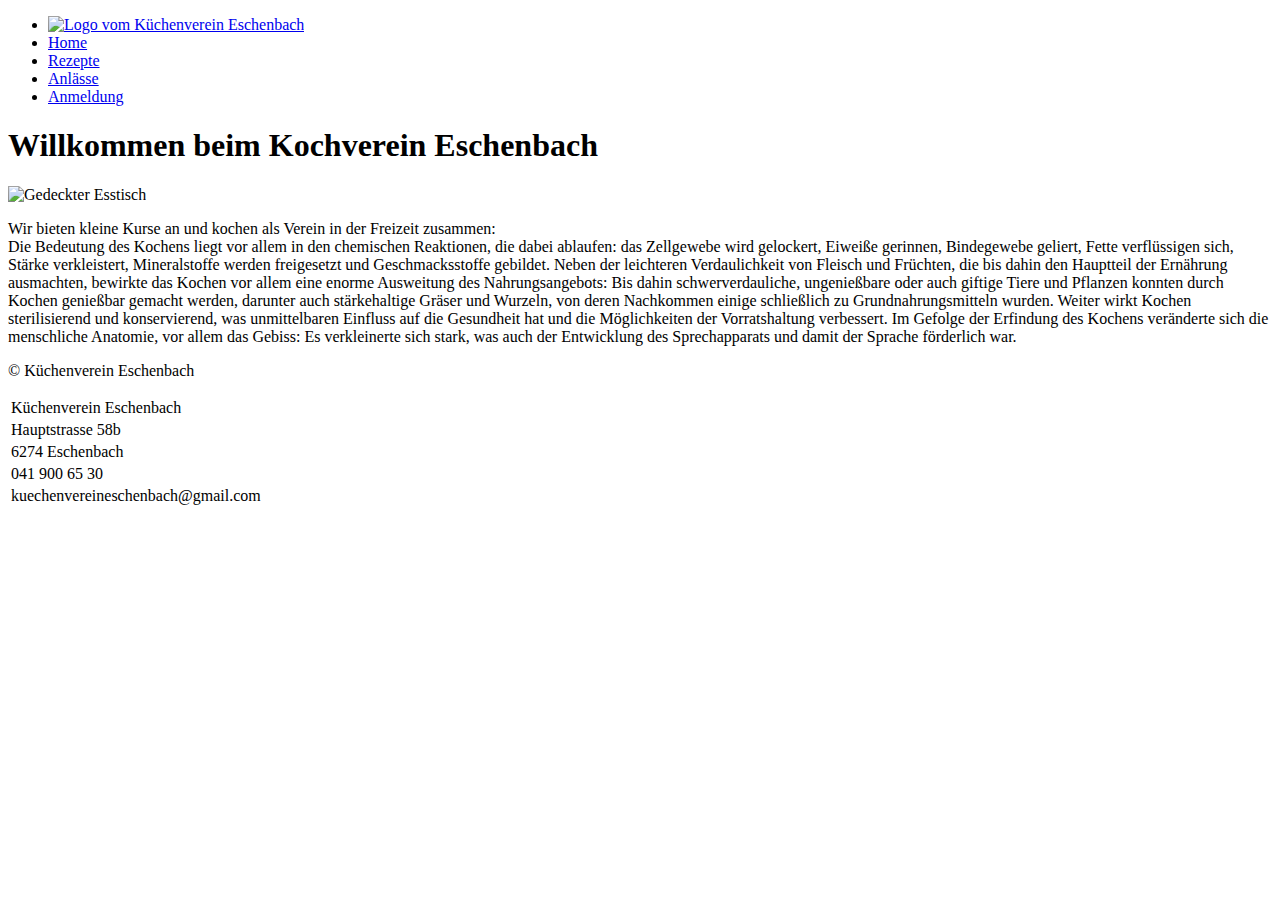
==== index.html @ 4b41437d "create index.html" ====
<!DOCTYPE html>
<html lang="de">

<head>
	<meta charset="UTF-8">
	<meta name="viewport" content="width=device-width, initial-scale=1.0">
	<title>Home - Kochverein Eschenbach</title>
	<link rel="stylesheet" type="text/css" href="css/style.css">
	<link rel="stylesheet" type="text/css" href="https://fonts.googleapis.com/css?family=Cardo:400i,700&display=swap">
	<link rel="apple-touch-icon" sizes="57x57" href="images/apple-icon-57x57.png">
	<link rel="apple-touch-icon" sizes="60x60" href="images/apple-icon-60x60.png">
	<link rel="apple-touch-icon" sizes="72x72" href="images/apple-icon-72x72.png">
	<link rel="apple-touch-icon" sizes="76x76" href="images/apple-icon-76x76.png">
	<link rel="apple-touch-icon" sizes="114x114" href="images/apple-icon-114x114.png">
	<link rel="apple-touch-icon" sizes="120x120" href="images/apple-icon-120x120.png">
	<link rel="apple-touch-icon" sizes="144x144" href="images/apple-icon-144x144.png">
	<link rel="apple-touch-icon" sizes="152x152" href="images/apple-icon-152x152.png">
	<link rel="apple-touch-icon" sizes="180x180" href="images/apple-icon-180x180.png">
	<link rel="icon" type="image/png" sizes="192x192" href="images/android-icon-192x192.png">
	<link rel="icon" type="image/png" sizes="32x32" href="images/favicon-32x32.png">
	<link rel="icon" type="image/png" sizes="96x96" href="images/favicon-96x96.png">
	<link rel="icon" type="image/png" sizes="16x16" href="images/favicon-16x16.png">
	<link rel="manifest" href="images/manifest.json">
	<meta name="msapplication-TileColor" content="#ffffff">
	<meta name="msapplication-TileImage" content="images/ms-icon-144x144.png">
	<meta name="theme-color" content="#ffffff">
</head>

<body id="home">

	<nav>
		<ul class="menu">
			<li><a href="index.html"><img class="logo" src="images/logo.png" alt="Logo vom Küchenverein Eschenbach"></a>
			</li>
			<li class="item active"><a href="index.html">Home</a></li>
			<li class="item"><a href="sites/site2.html">Rezepte</a></li>
			<li class="item"><a href="sites/site3.html">Anlässe</a></li>
			<li class="item"><a href="sites/site4.html">Anmeldung</a></li>
		</ul>
	</nav>
	<h1> Willkommen beim Kochverein Eschenbach</h1>
	<img class="table" src="images/homepicture.png" alt="Gedeckter Esstisch">
	<p class="introduction">Wir bieten kleine Kurse an und kochen als Verein in der Freizeit zusammen: <br>
		Die Bedeutung des Kochens liegt vor allem in den chemischen Reaktionen, die dabei ablaufen: das Zellgewebe wird
		gelockert, Eiweiße gerinnen, Bindegewebe geliert, Fette verflüssigen sich, Stärke verkleistert, Mineralstoffe
		werden freigesetzt und Geschmacksstoffe gebildet. Neben der leichteren Verdaulichkeit von Fleisch und Früchten,
		die bis dahin den Hauptteil der Ernährung ausmachten, bewirkte das Kochen vor allem eine enorme Ausweitung des
		Nahrungsangebots: Bis dahin schwerverdauliche, ungenießbare oder auch giftige Tiere und Pflanzen konnten durch
		Kochen genießbar gemacht werden, darunter auch stärkehaltige Gräser und Wurzeln, von deren Nachkommen einige
		schließlich zu Grundnahrungsmitteln wurden. Weiter wirkt Kochen sterilisierend und konservierend, was
		unmittelbaren Einfluss auf die Gesundheit hat und die Möglichkeiten der Vorratshaltung verbessert. Im Gefolge
		der Erfindung des Kochens veränderte sich die menschliche Anatomie, vor allem das Gebiss: Es verkleinerte sich
		stark, was auch der Entwicklung des Sprechapparats und damit der Sprache förderlich war.</p>


	<footer>

		<p class="leftfooter">&copy; Küchenverein Eschenbach</p>

		<table class="tbfooter">

			<tr>
				<td>Küchenverein Eschenbach</td>
			</tr>
			<tr>
				<td>Hauptstrasse 58b</td>
			</tr>
			<tr>
				<td>6274 Eschenbach</td>
			</tr>
			<tr>
				<td>041 900 65 30</td>
			</tr>
			<tr>
				<td>kuechenvereineschenbach@gmail.com</td>
			</tr>
		</table>


	</footer>
</body>

</html>
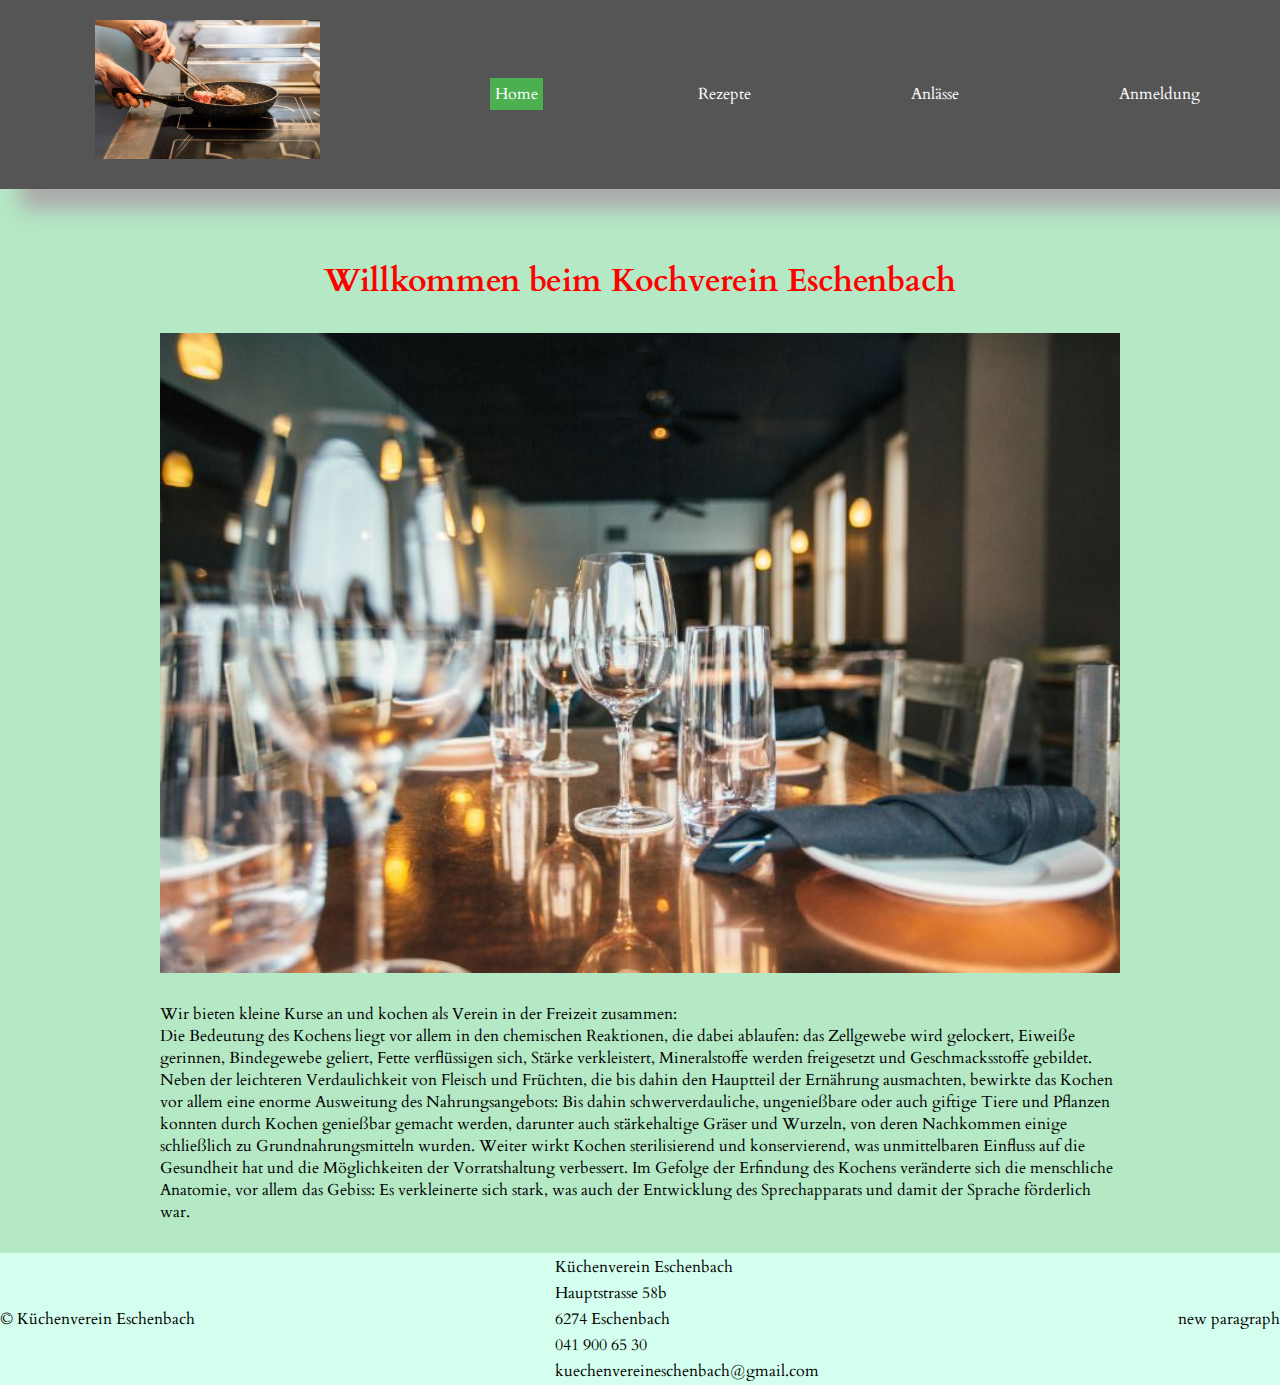
==== commit 28f2e718: "create new files" ====
--- a/index.html
+++ b/index.html
@@ -76,7 +76,7 @@
 			</tr>
 		</table>
 
-
+		<p>new paragraph</p>
 	</footer>
 </body>
 
--- a/css/style.css
+++ b/css/style.css
@@ -0,0 +1,282 @@
+#home {
+    background-color: #B5E8C5;
+    font-family: 'Cardo', serif;
+}
+
+#site2 {
+    background-color: #C7FFC9;
+    font-family: 'Cardo', serif;
+}
+
+#site3 {
+    background-color: #C7F6FF;
+    font-family: 'Cardo', serif;
+}
+
+#site4 {
+    background-color: #B5E8E2;
+    font-family: 'Cardo', serif;
+}
+
+body {
+    font-family: sans-serif;
+    margin: 0;
+    padding: 0;
+}
+
+/*#################### Menubar*/
+
+.menu {
+    box-sizing: border-box;
+    padding: 0;
+    margin: 0;
+    display: flex;
+    list-style-type: none;
+    justify-content: space-around;
+    align-items: center;
+}
+
+nav {
+    background: #555;
+    box-shadow: 20px 20px 20px #aaaaaa;
+    top: 0;
+    width: 100%;
+}
+
+.logo {
+    float: left;
+    margin: 20px;
+    width: 225px;
+    margin-bottom: 30px;
+}
+
+ul {
+    list-style-type: none;
+    display: inline-flex;
+    text-align: center;
+    margin: 0;
+    padding: 0
+}
+
+a {
+    color: white;
+    text-decoration: none;
+    transition: background-color 0.5s ease, padding 1s ease, font-size 1s ease, transform 0.5s ease;
+}
+
+.item {
+    padding: 5px;
+}
+
+.item a:hover {
+    background-color: black;
+    box-sizing: border-box;
+    padding: 10px 30px;
+}
+
+.menu li {
+    font-size: 16px;
+    white-space: nowrap;
+}
+
+.active {
+    background-color: #4CAF50;
+}
+
+@media screen and (max-width: 600px) {
+    .menu {
+        display: flex;
+        flex-wrap: wrap;
+        justify-content: space-between;
+        align-items: center;
+    }
+    .item {
+        width: 100%;
+        text-align: center;
+        order: 3;
+        display: block;
+    }
+    .logo {
+        float: initial;
+        justify-content: space-between;
+        display: flex;
+        margin: 30 auto;
+    }
+}
+
+.table {
+    width: 75%;
+    height: auto;
+    display: flex;
+    justify-content: space-between;
+    margin: 30px auto;
+    float: initial;
+}
+
+h1 {
+    margin-top: 70px;
+    text-align: center;
+    color: red;
+}
+
+.introduction {
+    /* margin: 0px 100px;
+    margin-bottom: 100px;
+*/
+    width: 75%;
+    height: auto;
+    display: flex;
+    justify-content: space-between;
+    margin: 30px auto;
+    float: initial;
+}
+
+/*################ Rezepte */
+
+.container {
+    display: grid;
+    grid-template-columns: 1fr 2fr;
+    grid-template-rows: auto auto auto;
+    grid-template-areas: "title title title" "tabelle discripton discripton" " . imgrecepie imgrecepie";
+}
+
+@media screen and (max-width: 1000px) {
+    .container {
+        grid-template-columns: 1fr;
+        grid-template-rows: auto auto auto auto;
+        grid-template-areas: "title" "tabelle" "discripton" "imgrecepie";
+    }
+}
+
+.titlerezepte {
+    grid-area: title;
+}
+
+.tbrezepte {
+    grid-area: tabelle;
+    margin-top: 0px;
+    border-collapse: collapse;
+}
+
+.td1 {
+    border: 1px solid black;
+    max-width: 20px;
+}
+
+.tr1 {
+    background-color: #D4FFEE;
+}
+
+.tabletop {
+    background-color: lightgray;
+}
+
+.discripton {
+    grid-area: discripton;
+    max-width: 100%;
+    width: auto;
+    margin-top: 40px;
+    padding-top: 3px;
+}
+
+#title2 {
+    text-decoration: underline;
+    grid-area: discripton;
+    max-width: 100%;
+    width: auto;
+    margin-top: 0px;
+    padding-top: 3px;
+}
+
+.imgrecepie1 {
+    grid-area: imgrecepie;
+    height: auto;
+    max-width: 100%;
+}
+
+/*############### Anlässe */
+
+.continerimg1anlass {
+    display: flex;
+    justify-content: center;
+}
+
+.imganlass1 {
+    width: 65%;
+    height: auto;
+}
+
+.tbanlass {
+    border: 1px solid;
+    border-collapse: separate;
+    width: 100%;
+}
+
+.titletbanlass {
+    background-color: #d4ffee;
+    vertical-align: bottom;
+    border: 1px solid;
+    border-collapse: separate;
+    padding-left: 5px;
+}
+
+.datetbanlass {
+    text-align: left;
+    padding-left: 5%;
+}
+
+.infotbanlass {
+    padding-left: 5%;
+    width: 60%;
+}
+
+.buttonanlass {
+    color: black;
+    text-decoration: underline;
+}
+
+.buttonanlass:hover {
+    color: red;
+}
+
+/*################ Formular */
+
+#particulars, #comment, #experience, #theme, input {
+    margin-bottom: 50px;
+}
+
+legend {
+    text-decoration: underline;
+}
+
+input {
+    margin-left: 20px;
+}
+
+/*################ Footer */
+
+footer {
+    background-color: #d4ffee;
+    display: flex;
+    align-items: center;
+    justify-content: space-between;
+    align-content: center;
+}
+
+@media screen and (max-width: 1000px) {
+    footer {
+        justify-content: space-around;
+    }
+}
+
+@media screen and (max-width: 700px) {
+    .leftfooter {
+        order: 2;
+    }
+    .tbfooter {
+        order: 1;
+    }
+    footer {
+        flex-direction: column;
+    }
+}